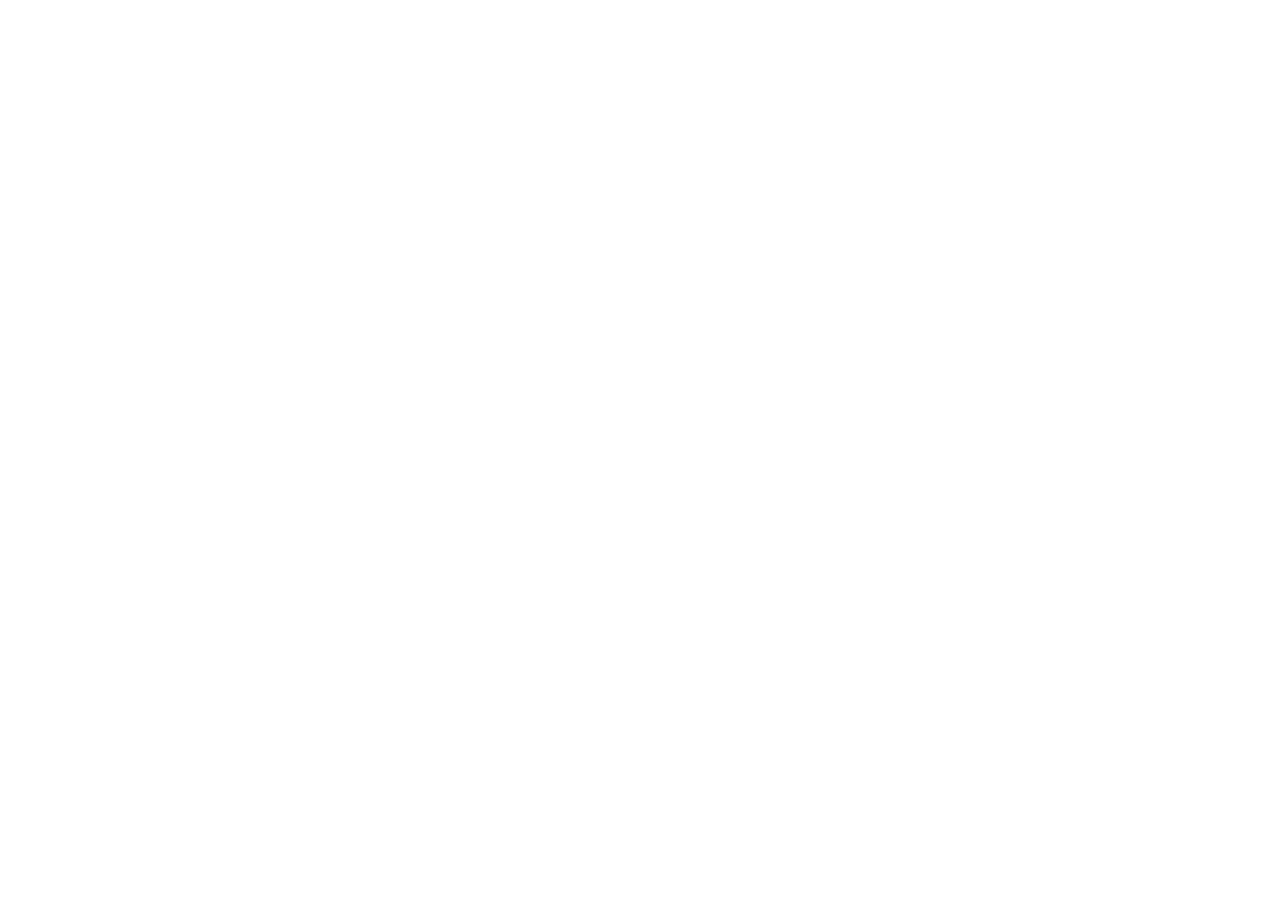
==== Assignment-3/Rdm-PassGen.html @ d8ebc82d "Create/move folder structure for assigments" ====
<!DOCTYPE html>
<html lang="en">
<head>
    <meta charset="UTF-8">
    <meta name="viewport" content="width=device-width, initial-scale=1.0">
    <title>Random Password Generator</title>
</head>
<body>
    
</body>
</html>
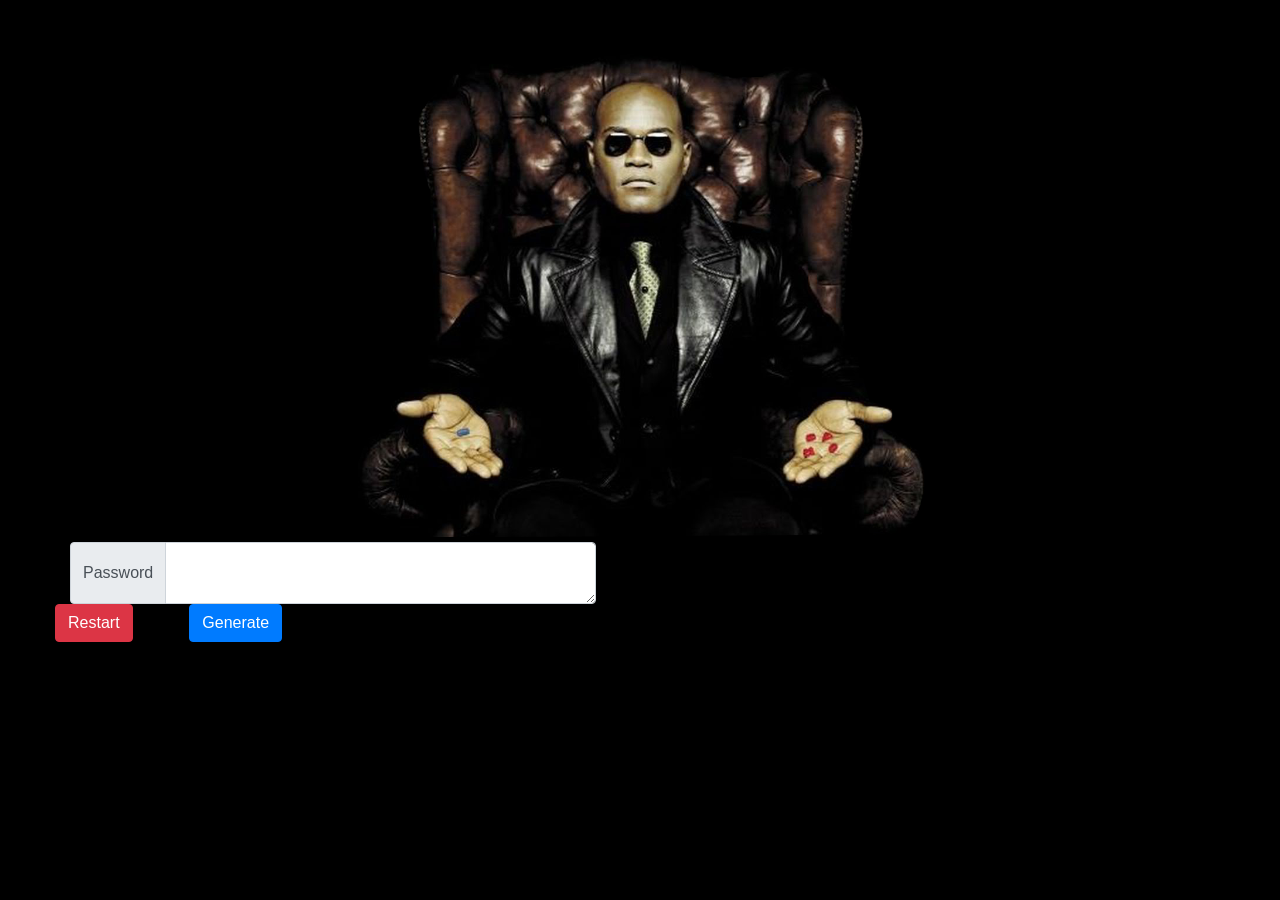
==== commit 40389666: "base structure for html" ====
--- a/Assignment-3/Rdm-PassGen.html
+++ b/Assignment-3/Rdm-PassGen.html
@@ -1,11 +1,60 @@
 <!DOCTYPE html>
 <html lang="en">
+
 <head>
     <meta charset="UTF-8">
     <meta name="viewport" content="width=device-width, initial-scale=1.0">
     <title>Random Password Generator</title>
+
+    <!-- Bootstrap CSS  -->
+    <link rel="stylesheet" href="https://maxcdn.bootstrapcdn.com/bootstrap/4.0.0/css/bootstrap.min.css">
+
+     <!-- Own CSS  -->
+     <link rel="stylesheet" href="/Assignment-3/assets/css/styles.css">
+
+
 </head>
+
 <body>
-    
+    <!-- Container for main image -->
+    <section class="container">
+        <div class="row">
+                <img src="/Assignment-3/assets/img/MorpheusChair.png" class="rounded mx-auto d-block"
+                    alt="Morpheus Options">
+        </div>
+    </section>
+    <!-- container for text box and buttons -->
+    <section class="container">
+        <div class="row">
+            <div class="row">
+                <!-- Text box to display generated pwd -->
+                <div class="col-sm-12">
+                    <div class="input-group">
+                        <div class="input-group-prepend">
+                            <span class="input-group-text">Password</span>
+                        </div>
+                        <textarea class="form-control" aria-label="With textarea"></textarea>
+                    </div>
+                </div>
+
+                <!-- Buttons -->
+                <div class="row justify-content-between">
+                    <!-- Restart button -->
+                    <div class="col-sm-3 col-lg-5">
+                        <button type="button" class="btn btn-danger">Restart</button>
+                    </div>
+                    <!-- Generate button -->
+                    <div class="col-sm-3 col-lg-5">
+                        <button type="button" class="btn btn-primary">Generate</button>
+                    </div>
+                </div>
+            </div>
+        </div>
+    </section>
+
+    <!-- link to own javascript -->
+    <script type="text/javascript" src="/Assignment-3/assets/js/script.js"></script>
+
 </body>
+
 </html>
--- a/Assignment-3/assets/css/styles.css
+++ b/Assignment-3/assets/css/styles.css
@@ -0,0 +1,4 @@
+body {
+    background: black;
+    padding: 50px;
+}
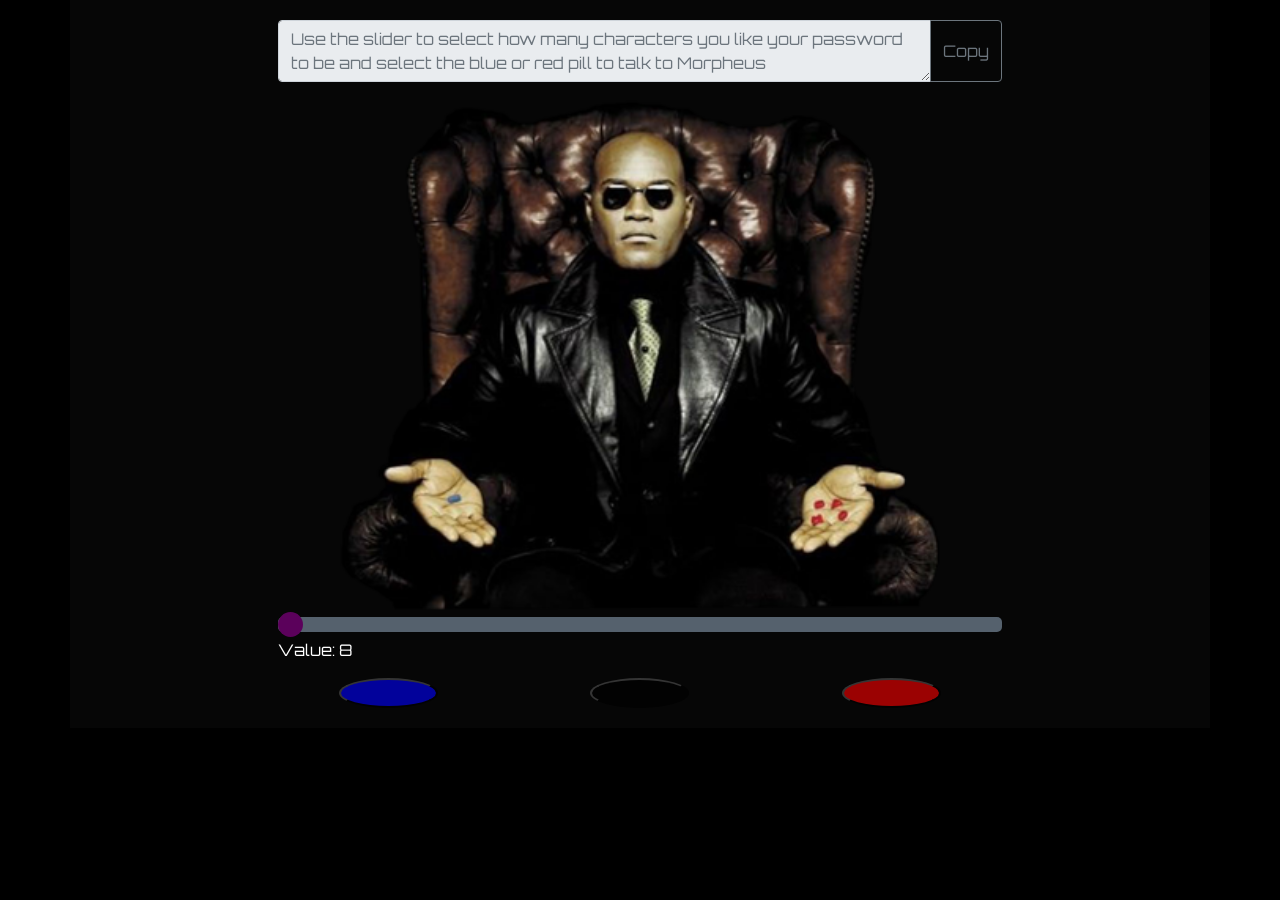
==== commit 67d81e89: "95% complete" ====
--- a/Assignment-3/Rdm-PassGen.html
+++ b/Assignment-3/Rdm-PassGen.html
@@ -6,53 +6,61 @@
     <meta name="viewport" content="width=device-width, initial-scale=1.0">
     <title>Random Password Generator</title>
 
+    <!-- Google Font -->
+    <link href="https://fonts.googleapis.com/css2?family=Orbitron&display=swap" rel="stylesheet">
     <!-- Bootstrap CSS  -->
     <link rel="stylesheet" href="https://maxcdn.bootstrapcdn.com/bootstrap/4.0.0/css/bootstrap.min.css">
-
-     <!-- Own CSS  -->
-     <link rel="stylesheet" href="/Assignment-3/assets/css/styles.css">
-
-
+    <!-- Own CSS  -->
+    <link rel="stylesheet" href="/Assignment-3/assets/css/styles.css">
 </head>
 
 <body>
-    <!-- Container for main image -->
-    <section class="container">
+
+    <!--Matrix background -->
+    <canvas id="c"></canvas>
+
+    <div class="container">
         <div class="row">
-                <img src="/Assignment-3/assets/img/MorpheusChair.png" class="rounded mx-auto d-block"
-                    alt="Morpheus Options">
-        </div>
-    </section>
-    <!-- container for text box and buttons -->
-    <section class="container">
-        <div class="row">
-            <div class="row">
-                <!-- Text box to display generated pwd -->
-                <div class="col-sm-12">
-                    <div class="input-group">
-                        <div class="input-group-prepend">
-                            <span class="input-group-text">Password</span>
+            <div class="col-lg-8 col-sm-12 mx-auto">
+                <div class="content">
+                    <!-- Textarea for generated password -->
+                    <div class="input-group mb-3">
+                        <textarea class="form-control" aria-label="With textarea"
+                            placeholder="Use the slider to select how many characters you like your password to be and select the blue or red pill to talk to Morpheus" readonly="true"></textarea>
+                        <div class="input-group-append">
+                            <button class="btn btn-outline-secondary" type="button" id="copyBtn">Copy</button>
                         </div>
-                        <textarea class="form-control" aria-label="With textarea"></textarea>
                     </div>
-                </div>
 
-                <!-- Buttons -->
-                <div class="row justify-content-between">
-                    <!-- Restart button -->
-                    <div class="col-sm-3 col-lg-5">
-                        <button type="button" class="btn btn-danger">Restart</button>
+                    <!-- Morpheus image -->
+                    <img src="/Assignment-3/assets/img/MorpheusChair.png" class="morpheus"
+                        alt="Morpheus Options">
+
+                    <!-- Slider -->
+                    <input type="range" min="8" max="128" value="8" class="slider" id="myRange">
+                    <p>Value: <span id="demo"></span></p>
+
+                    <!-- buttons -->
+                    <div class="row buttons">
+                        <div class="col">
+                            <button type="button" id="bBtn">Generate</button>
+                        </div>
+
+                        <div class="col">
+                            <button type="button" id="pBtn">Generate</button>
+                        </div>
+
+                        <div class="col">
+                            <button type="button" id="rBtn">Generate</button>
+                        </div>
                     </div>
-                    <!-- Generate button -->
-                    <div class="col-sm-3 col-lg-5">
-                        <button type="button" class="btn btn-primary">Generate</button>
-                    </div>
+
                 </div>
             </div>
         </div>
-    </section>
+    </div>
 
-    <!-- link to own javascript -->
+    <!--Link to javascript -->
     <script type="text/javascript" src="/Assignment-3/assets/js/script.js"></script>
 
 </body>
--- a/Assignment-3/assets/css/styles.css
+++ b/Assignment-3/assets/css/styles.css
@@ -1,4 +1,105 @@
+/*** body style ***/
 body {
+    background-color: black;
+    color: white;
+    font-family: 'Orbitron', sans-serif;
+}
+
+/* Matrix background */
+canvas {
+    position: absolute;
+    display:block;
+    left: 0px;
+    top: 0px;
+    z-index: -1;
+}
+
+
+/*** Style for container ***/
+.container {
+    margin-bottom: 15px;
+    background-color: rgba(136, 136, 136, 0.048);
+    padding: 20px;
+    width: 100%;
+}
+
+/*** Morpheus image ***/
+.morpheus {
+    display: block;
+    margin-left: auto;
+    margin-right: auto;
+    width: 87%;
+    
+}
+
+/*** Slider style ***/
+.slider {
+    width: 100%;
+    -webkit-appearance: none;
+    height: 15px;
+    border-radius: 5px;
+    background: lightslategray;
+    outline: none;
+    opacity: 0.7;
+}
+  
+.slider:hover {
+    opacity: 1;
+}
+  
+.slider::-webkit-slider-thumb {
+    -webkit-appearance: none;
+    appearance: none;
+    width: 25px;
+    height: 25px;
+    border-radius: 50%;
+    background:purple;
+    cursor: pointer;
+}
+
+/*** button style ***/
+.col {
+    padding: 0;
+    text-align: center;
+    
+}
+
+/*button to the right */
+#bBtn {
+    border-radius: 70%;
+    background: blue;
+    color: blue;
+    opacity: 60%;
+    cursor: pointer;
+}
+
+#bBtn:hover {
+    color: white;
+}
+
+/*button to the middle */
+#pBtn {
+    border-radius: 70%;
     background: black;
-    padding: 50px;
+    color: black;
+    opacity: 60%;
+    cursor: pointer;
+}
+
+#pBtn:hover {
+    background: purple;
+    color: white;
+}
+
+/*button to the left */
+#rBtn {
+    border-radius: 70%;
+    background: red;
+    color: red;
+    opacity: 60%;
+    cursor: pointer;
+}
+
+#rBtn:hover {
+    color: white;
 }
